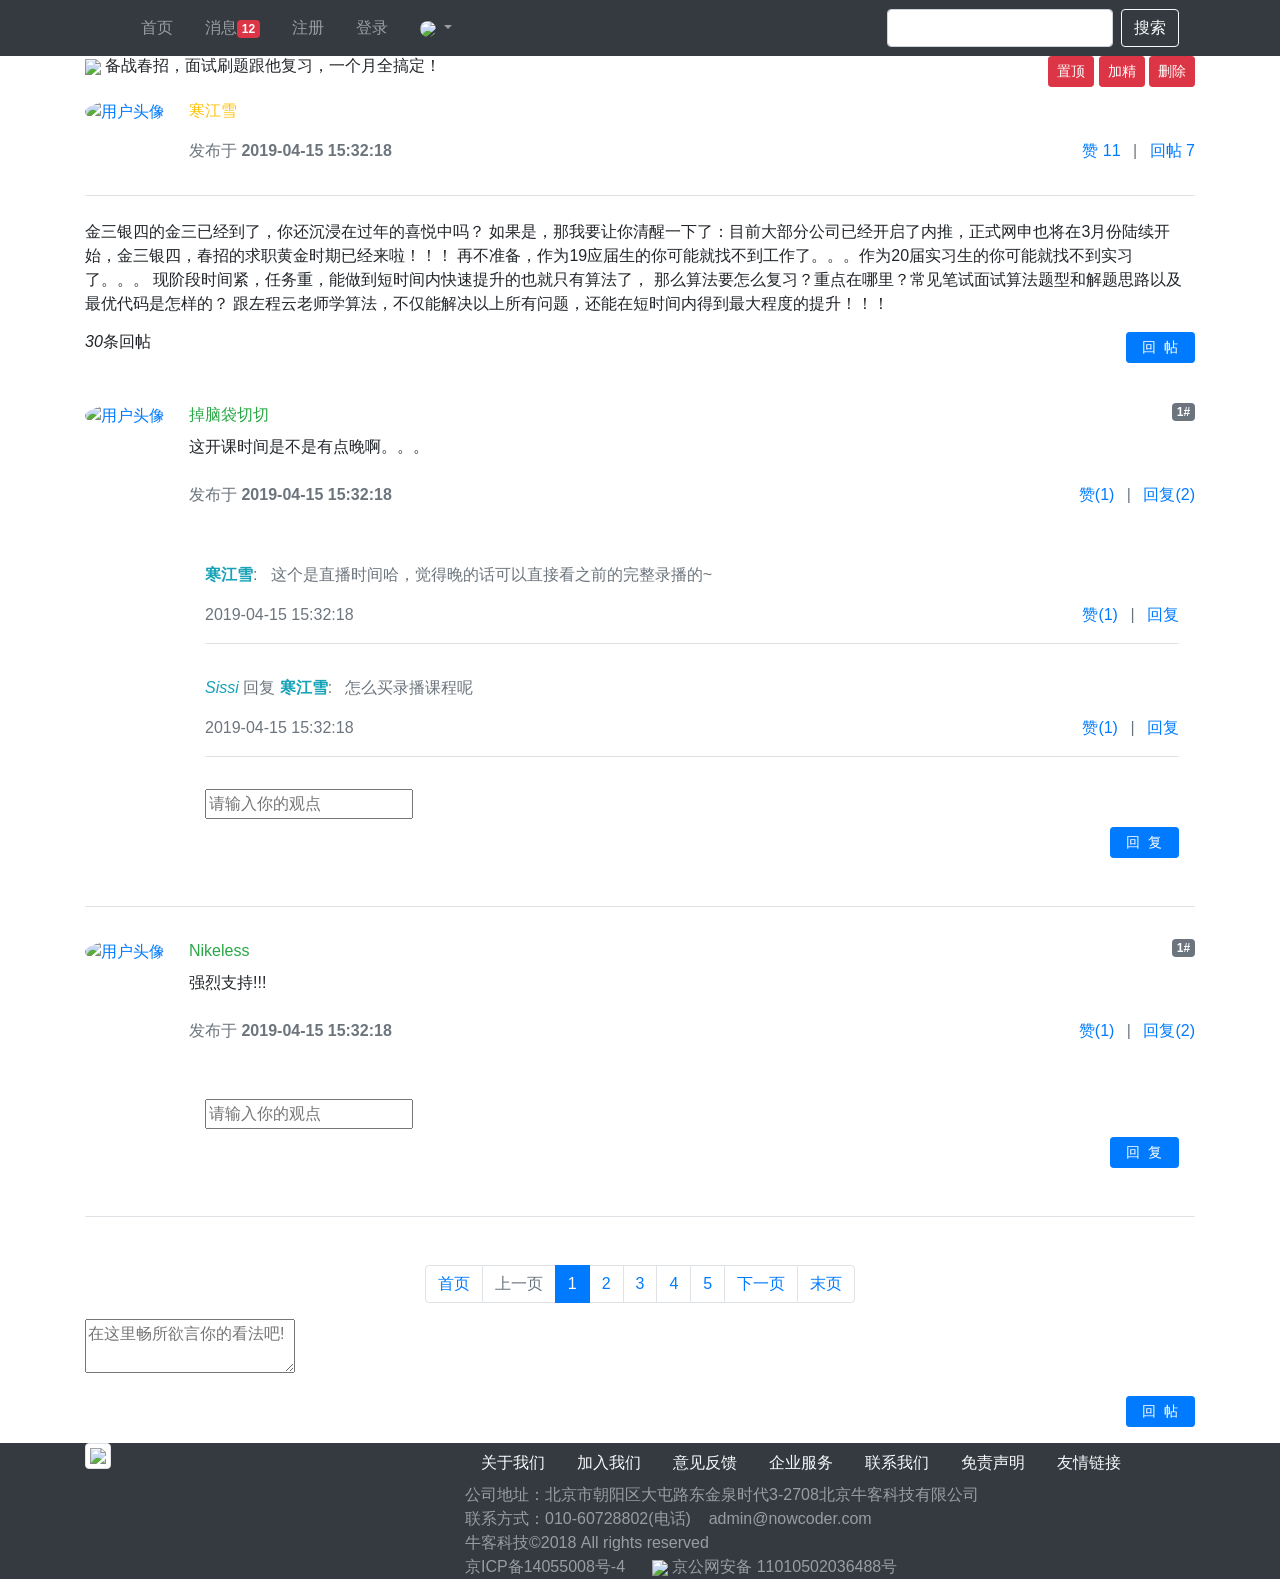
==== src/main/resources/templates/site/discuss-detail.html @ 674e1e2c "初始提交：newCommunity项目" ====
<!doctype html>
<html lang="en">
<head>
	<meta charset="utf-8">
	<meta name="viewport" content="width=device-width, initial-scale=1, shrink-to-fit=no">
	<link rel="icon" href="https://static.nowcoder.com/images/logo_87_87.png"/>
	<link rel="stylesheet" href="https://stackpath.bootstrapcdn.com/bootstrap/4.3.1/css/bootstrap.min.css" crossorigin="anonymous">
	<link rel="stylesheet" href="../css/global.css" />
	<link rel="stylesheet" href="../css/discuss-detail.css" />
	<title>牛客网-帖子详情</title>
</head>
<body>
	<div class="nk-container">
		<!-- 头部 -->
		<header class="bg-dark sticky-top">
			<div class="container">
				<!-- 导航 -->
				<nav class="navbar navbar-expand-lg navbar-dark">
					<!-- logo -->
					<a class="navbar-brand" href="#"></a>
					<button class="navbar-toggler" type="button" data-toggle="collapse" data-target="#navbarSupportedContent" aria-controls="navbarSupportedContent" aria-expanded="false" aria-label="Toggle navigation">
						<span class="navbar-toggler-icon"></span>
					</button>
					<!-- 功能 -->
					<div class="collapse navbar-collapse" id="navbarSupportedContent">
						<ul class="navbar-nav mr-auto">
							<li class="nav-item ml-3 btn-group-vertical">
								<a class="nav-link" href="../index.html">首页</a>
							</li>
							<li class="nav-item ml-3 btn-group-vertical">
								<a class="nav-link position-relative" href="letter.html">消息<span class="badge badge-danger">12</span></a>
							</li>
							<li class="nav-item ml-3 btn-group-vertical">
								<a class="nav-link" href="register.html">注册</a>
							</li>
							<li class="nav-item ml-3 btn-group-vertical">
								<a class="nav-link" href="login.html">登录</a>
							</li>
							<li class="nav-item ml-3 btn-group-vertical dropdown">
								<a class="nav-link dropdown-toggle" href="#" id="navbarDropdown" role="button" data-toggle="dropdown" aria-haspopup="true" aria-expanded="false">
									<img src="http://images.nowcoder.com/head/1t.png" class="rounded-circle" style="width:30px;"/>
								</a>
								<div class="dropdown-menu" aria-labelledby="navbarDropdown">
									<a class="dropdown-item text-center" href="profile.html">个人主页</a>
									<a class="dropdown-item text-center" href="setting.html">账号设置</a>
									<a class="dropdown-item text-center" href="login.html">退出登录</a>
									<div class="dropdown-divider"></div>
									<span class="dropdown-item text-center text-secondary">nowcoder</span>
								</div>
							</li>
						</ul>
						<!-- 搜索 -->
						<form class="form-inline my-2 my-lg-0" action="search.html">
							<input class="form-control mr-sm-2" type="search" aria-label="Search" />
							<button class="btn btn-outline-light my-2 my-sm-0" type="submit">搜索</button>
						</form>
					</div>
				</nav>
			</div>
		</header>

		<!-- 内容 -->
		<div class="main">
			<!-- 帖子详情 -->
			<div class="container">
				<!-- 标题 -->
				<h6 class="mb-4">
					<img src="http://static.nowcoder.com/images/img/icons/ico-discuss.png"/>
					<span>备战春招，面试刷题跟他复习，一个月全搞定！</span>
					<div class="float-right">
						<button type="button" class="btn btn-danger btn-sm">置顶</button>
						<button type="button" class="btn btn-danger btn-sm">加精</button>
						<button type="button" class="btn btn-danger btn-sm">删除</button>
					</div>
				</h6>
				<!-- 作者 -->
				<div class="media pb-3 border-bottom">
					<a href="profile.html">
						<img src="http://images.nowcoder.com/head/1t.png" class="align-self-start mr-4 rounded-circle user-header" alt="用户头像" >
					</a>
					<div class="media-body">
						<div class="mt-0 text-warning">寒江雪</div>
						<div class="text-muted mt-3">
							发布于 <b>2019-04-15 15:32:18</b>
							<ul class="d-inline float-right">
								<li class="d-inline ml-2"><a href="#" class="text-primary">赞 11</a></li>
								<li class="d-inline ml-2">|</li>
								<li class="d-inline ml-2"><a href="#replyform" class="text-primary">回帖 7</a></li>
							</ul>
						</div>
					</div>
				</div>	
				<!-- 正文 -->
				<div class="mt-4 mb-3 content">
					金三银四的金三已经到了，你还沉浸在过年的喜悦中吗？
					如果是，那我要让你清醒一下了：目前大部分公司已经开启了内推，正式网申也将在3月份陆续开始，金三银四，春招的求职黄金时期已经来啦！！！
					再不准备，作为19应届生的你可能就找不到工作了。。。作为20届实习生的你可能就找不到实习了。。。
					现阶段时间紧，任务重，能做到短时间内快速提升的也就只有算法了，
					那么算法要怎么复习？重点在哪里？常见笔试面试算法题型和解题思路以及最优代码是怎样的？
					跟左程云老师学算法，不仅能解决以上所有问题，还能在短时间内得到最大程度的提升！！！
				</div>
			</div>
			<!-- 回帖 -->
			<div class="container mt-3">
				<!-- 回帖数量 -->
				<div class="row">
					<div class="col-8">
						<h6><b class="square"></b> <i>30</i>条回帖</h6>
					</div>
					<div class="col-4 text-right">
						<a href="#replyform" class="btn btn-primary btn-sm">&nbsp;&nbsp;回&nbsp;&nbsp;帖&nbsp;&nbsp;</a>
					</div>
				</div>
				<!-- 回帖列表 -->
				<ul class="list-unstyled mt-4">
					<!-- 第1条回帖 -->
					<li class="media pb-3 pt-3 mb-3 border-bottom">
						<a href="profile.html">
							<img src="http://images.nowcoder.com/head/2t.png" class="align-self-start mr-4 rounded-circle user-header" alt="用户头像" >
						</a>
						<div class="media-body">
							<div class="mt-0">
								<span class="font-size-12 text-success">掉脑袋切切</span>
								<span class="badge badge-secondary float-right floor">1#</span>
							</div>
							<div class="mt-2">
								这开课时间是不是有点晚啊。。。
							</div>
							<div class="mt-4 text-muted font-size-12">
								<span>发布于 <b>2019-04-15 15:32:18</b></span>
								<ul class="d-inline float-right">
									<li class="d-inline ml-2"><a href="#" class="text-primary">赞(1)</a></li>
									<li class="d-inline ml-2">|</li>
									<li class="d-inline ml-2"><a href="#" class="text-primary">回复(2)</a></li>
								</ul>
							</div>
							<!-- 回复列表 -->
							<ul class="list-unstyled mt-4 bg-gray p-3 font-size-12 text-muted">
								<!-- 第1条回复 -->
								<li class="pb-3 pt-3 mb-3 border-bottom">
									<div>
										<span><b class="text-info">寒江雪</b>:&nbsp;&nbsp;</span>
										<span>这个是直播时间哈，觉得晚的话可以直接看之前的完整录播的~</span>
									</div>
									<div class="mt-3">
										<span>2019-04-15 15:32:18</span>
										<ul class="d-inline float-right">
											<li class="d-inline ml-2"><a href="#" class="text-primary">赞(1)</a></li>
											<li class="d-inline ml-2">|</li>
											<li class="d-inline ml-2"><a href="#huifu01" data-toggle="collapse" class="text-primary">回复</a></li>
										</ul>
										<div id="huifu01" class="mt-4 collapse">
											<div>
												<input type="text" class="input-size" placeholder="回复寒江雪"/>
											</div>
											<div class="text-right mt-2">
												<button type="button" class="btn btn-primary btn-sm" onclick="#">&nbsp;&nbsp;回&nbsp;&nbsp;复&nbsp;&nbsp;</button>
											</div>										
										</div>
									</div>								
								</li>
								<!-- 第2条回复 -->
								<li class="pb-3 pt-3 mb-3 border-bottom">
									<div>
										<span><i class="text-info">Sissi</i> 回复 <b class="text-info">寒江雪</b>:&nbsp;&nbsp;</span>
										<span>怎么买录播课程呢</span>
									</div>
									<div class="mt-3">
										<span>2019-04-15 15:32:18</span>
										<ul class="d-inline float-right">
											<li class="d-inline ml-2"><a href="#" class="text-primary">赞(1)</a></li>
											<li class="d-inline ml-2">|</li>
											<li class="d-inline ml-2"><a href="#huifu02" data-toggle="collapse" class="text-primary">回复</a></li>
										</ul>
										<div id="huifu02" class="mt-4 collapse">
											<div>
												<input type="text" class="input-size" placeholder="回复Sissi" />
											</div>
											<div class="text-right mt-2">
												<button type="button" class="btn btn-primary btn-sm" onclick="#">&nbsp;&nbsp;回&nbsp;&nbsp;复&nbsp;&nbsp;</button>
											</div>										
										</div>																	
									</div>								
								</li>
								<!-- 回复输入框 -->
								<li class="pb-3 pt-3">
									<div>
										<input type="text" class="input-size" placeholder="请输入你的观点"/>
									</div>
									<div class="text-right mt-2">
										<button type="button" class="btn btn-primary btn-sm" onclick="#">&nbsp;&nbsp;回&nbsp;&nbsp;复&nbsp;&nbsp;</button>
									</div>
								</li>
							</ul>
						</div>
					</li>
					<!-- 第2条回帖 -->
					<li class="media pb-3 pt-3 mb-3 border-bottom">
						<a href="profile.html">
							<img src="http://images.nowcoder.com/head/3t.png" class="align-self-start mr-4 rounded-circle user-header" alt="用户头像" >
						</a>
						<div class="media-body">
							<div class="mt-0">
								<span class="font-size-12 text-success">Nikeless</span>
								<span class="badge badge-secondary float-right floor">1#</span>
							</div>
							<div class="mt-2">
								强烈支持!!!
							</div>
							<div class="mt-4 text-muted font-size-12">
								<span>发布于 <b>2019-04-15 15:32:18</b></span>
								<ul class="d-inline float-right">
									<li class="d-inline ml-2"><a href="#" class="text-primary">赞(1)</a></li>
									<li class="d-inline ml-2">|</li>
									<li class="d-inline ml-2"><a href="#" class="text-primary">回复(2)</a></li>
								</ul>
							</div>
							<!-- 回复列表 -->
							<ul class="list-unstyled mt-4 bg-gray p-3 font-size-12 text-muted">
								<!-- 回复输入框 -->
								<li class="pb-3 pt-3">
									<div>
										<input type="text" class="input-size" placeholder="请输入你的观点"/>
									</div>
									<div class="text-right mt-2">
										<button type="button" class="btn btn-primary btn-sm" onclick="#">&nbsp;&nbsp;回&nbsp;&nbsp;复&nbsp;&nbsp;</button>
									</div>
								</li>
							</ul>
						</div>
					</li>									
				</ul>
				<!-- 分页 -->
				<nav class="mt-5">
					<ul class="pagination justify-content-center">
						<li class="page-item"><a class="page-link" href="#">首页</a></li>
						<li class="page-item disabled"><a class="page-link" href="#">上一页</a></li>
						<li class="page-item active"><a class="page-link" href="#">1</a></li>
						<li class="page-item"><a class="page-link" href="#">2</a></li>
						<li class="page-item"><a class="page-link" href="#">3</a></li>
						<li class="page-item"><a class="page-link" href="#">4</a></li>
						<li class="page-item"><a class="page-link" href="#">5</a></li>
						<li class="page-item"><a class="page-link" href="#">下一页</a></li>
						<li class="page-item"><a class="page-link" href="#">末页</a></li>
					</ul>
				</nav>			
			</div>
			<!-- 回帖输入 -->
			<div class="container mt-3">
				<form class="replyform">
					<p class="mt-3">
						<a name="replyform"></a>
						<textarea placeholder="在这里畅所欲言你的看法吧!"></textarea>
					</p>
					<p class="text-right">
						<button type="submit" class="btn btn-primary btn-sm">&nbsp;&nbsp;回&nbsp;&nbsp;帖&nbsp;&nbsp;</button>
					</p>
				</form>
			</div>
		</div>

		<!-- 尾部 -->
		<footer class="bg-dark">
			<div class="container">
				<div class="row">
					<!-- 二维码 -->
					<div class="col-4 qrcode">
						<img src="https://uploadfiles.nowcoder.com/app/app_download.png" class="img-thumbnail" style="width:136px;" />
					</div>
					<!-- 公司信息 -->
					<div class="col-8 detail-info">
						<div class="row">
							<div class="col">
								<ul class="nav">
									<li class="nav-item">
										<a class="nav-link text-light" href="#">关于我们</a>
									</li>
									<li class="nav-item">
										<a class="nav-link text-light" href="#">加入我们</a>
									</li>
									<li class="nav-item">
										<a class="nav-link text-light" href="#">意见反馈</a>
									</li>
									<li class="nav-item">
										<a class="nav-link text-light" href="#">企业服务</a>
									</li>
									<li class="nav-item">
										<a class="nav-link text-light" href="#">联系我们</a>
									</li>
									<li class="nav-item">
										<a class="nav-link text-light" href="#">免责声明</a>
									</li>
									<li class="nav-item">
										<a class="nav-link text-light" href="#">友情链接</a>
									</li>
								</ul>
							</div>
						</div>
						<div class="row">
							<div class="col">
								<ul class="nav btn-group-vertical company-info">
									<li class="nav-item text-white-50">
										公司地址：北京市朝阳区大屯路东金泉时代3-2708北京牛客科技有限公司
									</li>
									<li class="nav-item text-white-50">
										联系方式：010-60728802(电话)&nbsp;&nbsp;&nbsp;&nbsp;admin@nowcoder.com
									</li>
									<li class="nav-item text-white-50">
										牛客科技©2018 All rights reserved
									</li>
									<li class="nav-item text-white-50">
										京ICP备14055008号-4 &nbsp;&nbsp;&nbsp;&nbsp;
										<img src="http://static.nowcoder.com/company/images/res/ghs.png" style="width:18px;" />
										京公网安备 11010502036488号
									</li>
								</ul>
							</div>
						</div>
					</div>
				</div>
			</div>
		</footer>
	</div>
	<script src="https://code.jquery.com/jquery-3.3.1.min.js" crossorigin="anonymous"></script>
	<script src="https://cdnjs.cloudflare.com/ajax/libs/popper.js/1.14.7/umd/popper.min.js" crossorigin="anonymous"></script>
	<script src="https://stackpath.bootstrapcdn.com/bootstrap/4.3.1/js/bootstrap.min.js" crossorigin="anonymous"></script>
	<script src="../js/global.js"></script>
</body>
</html>
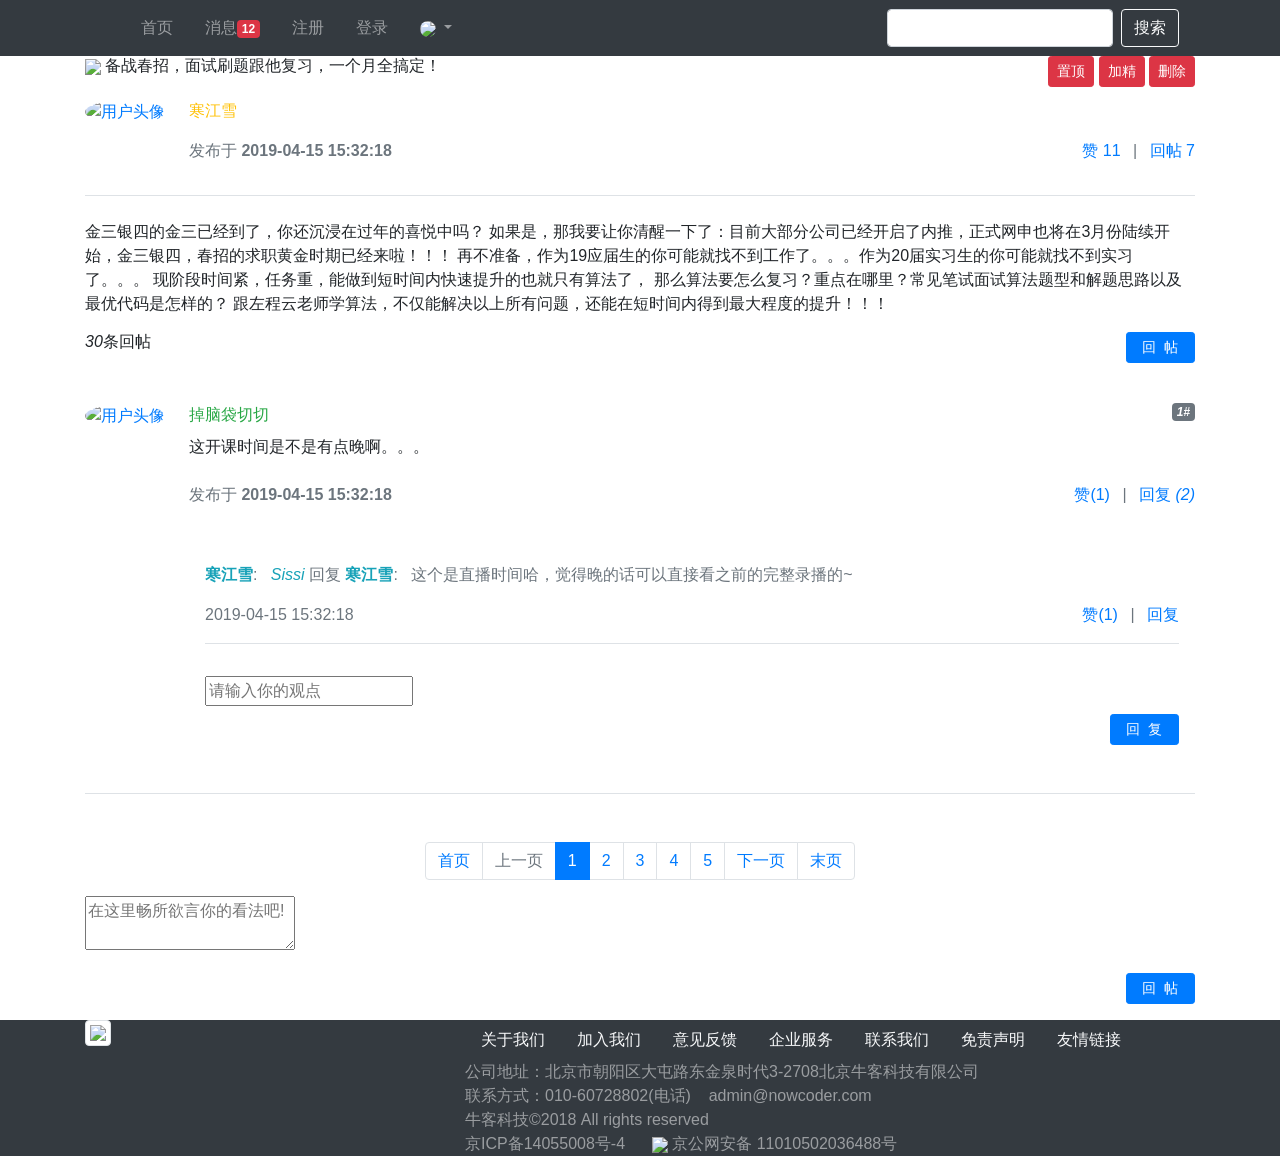
==== commit 863b84c3: "显示评论（处理帖子详情页面）" ====
--- a/src/main/resources/templates/site/discuss-detail.html
+++ b/src/main/resources/templates/site/discuss-detail.html
@@ -1,18 +1,18 @@
 <!doctype html>
-<html lang="en">
+<html lang="en" xmlns:th="http://www.thymeleaf.org">
 <head>
 	<meta charset="utf-8">
 	<meta name="viewport" content="width=device-width, initial-scale=1, shrink-to-fit=no">
 	<link rel="icon" href="https://static.nowcoder.com/images/logo_87_87.png"/>
 	<link rel="stylesheet" href="https://stackpath.bootstrapcdn.com/bootstrap/4.3.1/css/bootstrap.min.css" crossorigin="anonymous">
-	<link rel="stylesheet" href="../css/global.css" />
-	<link rel="stylesheet" href="../css/discuss-detail.css" />
+	<link rel="stylesheet" th:href="@{/css/global.css}" />
+	<link rel="stylesheet" th:href="@{/css/discuss-detail.css}" />
 	<title>牛客网-帖子详情</title>
 </head>
 <body>
 	<div class="nk-container">
 		<!-- 头部 -->
-		<header class="bg-dark sticky-top">
+		<header class="bg-dark sticky-top" th:replace="index::header">
 			<div class="container">
 				<!-- 导航 -->
 				<nav class="navbar navbar-expand-lg navbar-dark">
@@ -66,7 +66,7 @@
 				<!-- 标题 -->
 				<h6 class="mb-4">
 					<img src="http://static.nowcoder.com/images/img/icons/ico-discuss.png"/>
-					<span>备战春招，面试刷题跟他复习，一个月全搞定！</span>
+					<span th:utext="${post.title}">备战春招，面试刷题跟他复习，一个月全搞定！</span>
 					<div class="float-right">
 						<button type="button" class="btn btn-danger btn-sm">置顶</button>
 						<button type="button" class="btn btn-danger btn-sm">加精</button>
@@ -76,12 +76,12 @@
 				<!-- 作者 -->
 				<div class="media pb-3 border-bottom">
 					<a href="profile.html">
-						<img src="http://images.nowcoder.com/head/1t.png" class="align-self-start mr-4 rounded-circle user-header" alt="用户头像" >
+						<img th:src="${user.headerUrl}" class="align-self-start mr-4 rounded-circle user-header" alt="用户头像" >
 					</a>
 					<div class="media-body">
-						<div class="mt-0 text-warning">寒江雪</div>
+						<div class="mt-0 text-warning" th:utext="${user.username}">寒江雪</div>
 						<div class="text-muted mt-3">
-							发布于 <b>2019-04-15 15:32:18</b>
+							发布于 <b th:utext="${#dates.format(post.createTime,'yyyy-MM-dd HH:mm:ss')}">2019-04-15 15:32:18</b>
 							<ul class="d-inline float-right">
 								<li class="d-inline ml-2"><a href="#" class="text-primary">赞 11</a></li>
 								<li class="d-inline ml-2">|</li>
@@ -91,7 +91,7 @@
 					</div>
 				</div>	
 				<!-- 正文 -->
-				<div class="mt-4 mb-3 content">
+				<div class="mt-4 mb-3 content" th:utext="${post.content}">
 					金三银四的金三已经到了，你还沉浸在过年的喜悦中吗？
 					如果是，那我要让你清醒一下了：目前大部分公司已经开启了内推，正式网申也将在3月份陆续开始，金三银四，春招的求职黄金时期已经来啦！！！
 					再不准备，作为19应届生的你可能就找不到工作了。。。作为20届实习生的你可能就找不到实习了。。。
@@ -105,7 +105,7 @@
 				<!-- 回帖数量 -->
 				<div class="row">
 					<div class="col-8">
-						<h6><b class="square"></b> <i>30</i>条回帖</h6>
+						<h6><b class="square"></b> <i th:text="${post.commentCount}"> 30</i>条回帖</h6>
 					</div>
 					<div class="col-4 text-right">
 						<a href="#replyform" class="btn btn-primary btn-sm">&nbsp;&nbsp;回&nbsp;&nbsp;帖&nbsp;&nbsp;</a>
@@ -113,43 +113,51 @@
 				</div>
 				<!-- 回帖列表 -->
 				<ul class="list-unstyled mt-4">
-					<!-- 第1条回帖 -->
-					<li class="media pb-3 pt-3 mb-3 border-bottom">
+					<!-- 循环回帖 -->
+					<li class="media pb-3 pt-3 mb-3 border-bottom" th:each="cvo:${comments}">
 						<a href="profile.html">
-							<img src="http://images.nowcoder.com/head/2t.png" class="align-self-start mr-4 rounded-circle user-header" alt="用户头像" >
+							<img th:src="${cvo.user.headerUrl}" class="align-self-start mr-4 rounded-circle user-header" alt="用户头像" >
 						</a>
 						<div class="media-body">
 							<div class="mt-0">
-								<span class="font-size-12 text-success">掉脑袋切切</span>
-								<span class="badge badge-secondary float-right floor">1#</span>
-							</div>
-							<div class="mt-2">
+								<span class="font-size-12 text-success" th:utext="${cvo.user.username}">掉脑袋切切</span>
+								<span class="badge badge-secondary float-right floor">
+									<i th:text="${page.offset+cvoStat.count}">1</i>#
+								</span>
+							</div>
+							<div class="mt-2" th:utext="${cvo.comment.content}">
 								这开课时间是不是有点晚啊。。。
 							</div>
 							<div class="mt-4 text-muted font-size-12">
-								<span>发布于 <b>2019-04-15 15:32:18</b></span>
+								<span>发布于 <b th:utext="${#dates.format(cvo.comment.createTime,'yyyy-MM-dd HH:mm:ss')}">2019-04-15 15:32:18</b></span>
 								<ul class="d-inline float-right">
 									<li class="d-inline ml-2"><a href="#" class="text-primary">赞(1)</a></li>
 									<li class="d-inline ml-2">|</li>
-									<li class="d-inline ml-2"><a href="#" class="text-primary">回复(2)</a></li>
+									<li class="d-inline ml-2"><a href="#" class="text-primary">回复<i th:text="${cvo.replyCount}"> (2)</i></a></li>
 								</ul>
 							</div>
 							<!-- 回复列表 -->
 							<ul class="list-unstyled mt-4 bg-gray p-3 font-size-12 text-muted">
 								<!-- 第1条回复 -->
-								<li class="pb-3 pt-3 mb-3 border-bottom">
+								<li class="pb-3 pt-3 mb-3 border-bottom" th:each="rvo:${cvo.replys}">
 									<div>
-										<span><b class="text-info">寒江雪</b>:&nbsp;&nbsp;</span>
-										<span>这个是直播时间哈，觉得晚的话可以直接看之前的完整录播的~</span>
+										<span th:if="${rvo.target==null}">
+											<b class="text-info" th:utext="${rvo.user.username}">寒江雪</b>:&nbsp;&nbsp;
+										</span>
+										<span th:if="${rvo.target!=null}">
+											<i class="text-info" th:text="${rvo.user.username}">Sissi</i> 回复
+											<b class="text-info" th:utext="${rvo.target.username}">寒江雪</b>:&nbsp;&nbsp;
+										</span>
+										<span th:utext="${rvo.reply.content}">这个是直播时间哈，觉得晚的话可以直接看之前的完整录播的~</span>
 									</div>
 									<div class="mt-3">
-										<span>2019-04-15 15:32:18</span>
+										<span th:utext="${#dates.format(rvo.reply.createTime,'yyyy-MM-dd HH:mm:ss')}">2019-04-15 15:32:18</span>
 										<ul class="d-inline float-right">
 											<li class="d-inline ml-2"><a href="#" class="text-primary">赞(1)</a></li>
 											<li class="d-inline ml-2">|</li>
-											<li class="d-inline ml-2"><a href="#huifu01" data-toggle="collapse" class="text-primary">回复</a></li>
+											<li class="d-inline ml-2"><a th:href="|#huifu01-${rvoStat.count}|" data-toggle="collapse" class="text-primary">回复</a></li>
 										</ul>
-										<div id="huifu01" class="mt-4 collapse">
+										<div th:id="|huifu01-${rvoStat.count}|" class="mt-4 collapse">
 											<div>
 												<input type="text" class="input-size" placeholder="回复寒江雪"/>
 											</div>
@@ -157,29 +165,6 @@
 												<button type="button" class="btn btn-primary btn-sm" onclick="#">&nbsp;&nbsp;回&nbsp;&nbsp;复&nbsp;&nbsp;</button>
 											</div>										
 										</div>
-									</div>								
-								</li>
-								<!-- 第2条回复 -->
-								<li class="pb-3 pt-3 mb-3 border-bottom">
-									<div>
-										<span><i class="text-info">Sissi</i> 回复 <b class="text-info">寒江雪</b>:&nbsp;&nbsp;</span>
-										<span>怎么买录播课程呢</span>
-									</div>
-									<div class="mt-3">
-										<span>2019-04-15 15:32:18</span>
-										<ul class="d-inline float-right">
-											<li class="d-inline ml-2"><a href="#" class="text-primary">赞(1)</a></li>
-											<li class="d-inline ml-2">|</li>
-											<li class="d-inline ml-2"><a href="#huifu02" data-toggle="collapse" class="text-primary">回复</a></li>
-										</ul>
-										<div id="huifu02" class="mt-4 collapse">
-											<div>
-												<input type="text" class="input-size" placeholder="回复Sissi" />
-											</div>
-											<div class="text-right mt-2">
-												<button type="button" class="btn btn-primary btn-sm" onclick="#">&nbsp;&nbsp;回&nbsp;&nbsp;复&nbsp;&nbsp;</button>
-											</div>										
-										</div>																	
 									</div>								
 								</li>
 								<!-- 回复输入框 -->
@@ -194,44 +179,8 @@
 							</ul>
 						</div>
 					</li>
-					<!-- 第2条回帖 -->
-					<li class="media pb-3 pt-3 mb-3 border-bottom">
-						<a href="profile.html">
-							<img src="http://images.nowcoder.com/head/3t.png" class="align-self-start mr-4 rounded-circle user-header" alt="用户头像" >
-						</a>
-						<div class="media-body">
-							<div class="mt-0">
-								<span class="font-size-12 text-success">Nikeless</span>
-								<span class="badge badge-secondary float-right floor">1#</span>
-							</div>
-							<div class="mt-2">
-								强烈支持!!!
-							</div>
-							<div class="mt-4 text-muted font-size-12">
-								<span>发布于 <b>2019-04-15 15:32:18</b></span>
-								<ul class="d-inline float-right">
-									<li class="d-inline ml-2"><a href="#" class="text-primary">赞(1)</a></li>
-									<li class="d-inline ml-2">|</li>
-									<li class="d-inline ml-2"><a href="#" class="text-primary">回复(2)</a></li>
-								</ul>
-							</div>
-							<!-- 回复列表 -->
-							<ul class="list-unstyled mt-4 bg-gray p-3 font-size-12 text-muted">
-								<!-- 回复输入框 -->
-								<li class="pb-3 pt-3">
-									<div>
-										<input type="text" class="input-size" placeholder="请输入你的观点"/>
-									</div>
-									<div class="text-right mt-2">
-										<button type="button" class="btn btn-primary btn-sm" onclick="#">&nbsp;&nbsp;回&nbsp;&nbsp;复&nbsp;&nbsp;</button>
-									</div>
-								</li>
-							</ul>
-						</div>
-					</li>									
-				</ul>
 				<!-- 分页 -->
-				<nav class="mt-5">
+				<nav class="mt-5" th:replace="index::pagination">
 					<ul class="pagination justify-content-center">
 						<li class="page-item"><a class="page-link" href="#">首页</a></li>
 						<li class="page-item disabled"><a class="page-link" href="#">上一页</a></li>
@@ -324,6 +273,6 @@
 	<script src="https://code.jquery.com/jquery-3.3.1.min.js" crossorigin="anonymous"></script>
 	<script src="https://cdnjs.cloudflare.com/ajax/libs/popper.js/1.14.7/umd/popper.min.js" crossorigin="anonymous"></script>
 	<script src="https://stackpath.bootstrapcdn.com/bootstrap/4.3.1/js/bootstrap.min.js" crossorigin="anonymous"></script>
-	<script src="../js/global.js"></script>
+	<script th:src="@{/js/global.js}"></script>
 </body>
 </html>
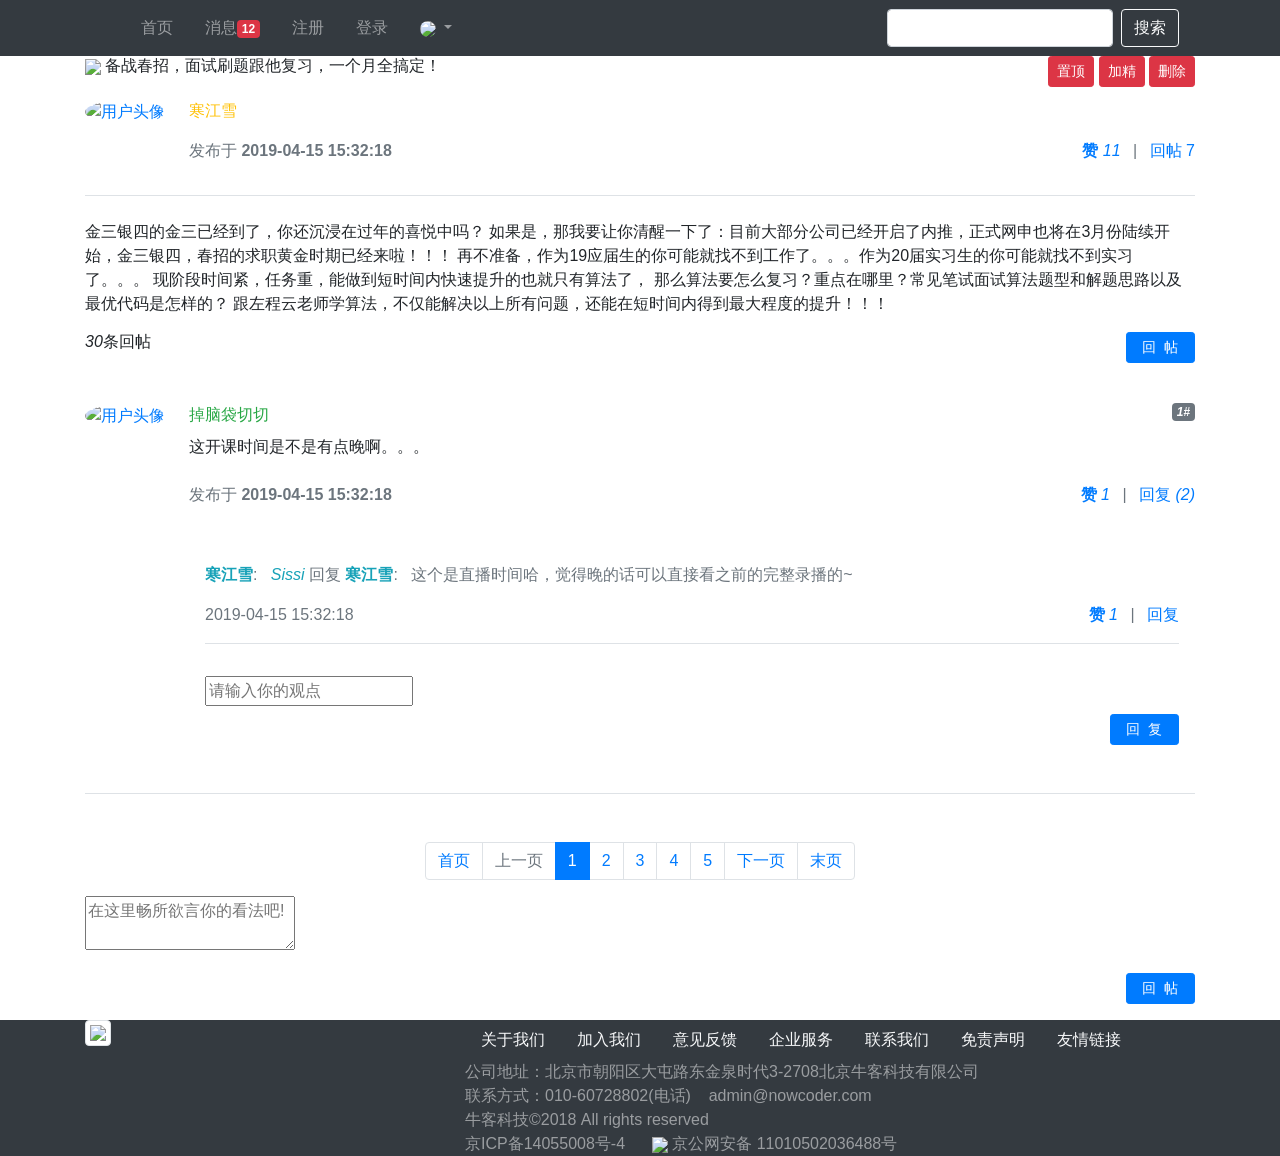
==== commit 847749a3: "点赞（Redis）" ====
--- a/src/main/resources/templates/site/discuss-detail.html
+++ b/src/main/resources/templates/site/discuss-detail.html
@@ -83,7 +83,9 @@
 						<div class="text-muted mt-3">
 							发布于 <b th:utext="${#dates.format(post.createTime,'yyyy-MM-dd HH:mm:ss')}">2019-04-15 15:32:18</b>
 							<ul class="d-inline float-right">
-								<li class="d-inline ml-2"><a href="#" class="text-primary">赞 11</a></li>
+								<li class="d-inline ml-2"><a href="javascript:;" th:onclick="|like(this,1,${post.id});|"   class="text-primary">
+									<b th:text="${likeStatus==1?'已赞':'赞'}">赞</b>
+									<i th:text="${likeCount}">11</i></a></li>
 								<li class="d-inline ml-2">|</li>
 								<li class="d-inline ml-2"><a href="#replyform" class="text-primary">回帖 7</a></li>
 							</ul>
@@ -131,7 +133,12 @@
 							<div class="mt-4 text-muted font-size-12">
 								<span>发布于 <b th:utext="${#dates.format(cvo.comment.createTime,'yyyy-MM-dd HH:mm:ss')}">2019-04-15 15:32:18</b></span>
 								<ul class="d-inline float-right">
-									<li class="d-inline ml-2"><a href="#" class="text-primary">赞(1)</a></li>
+									<li class="d-inline ml-2">
+										<a href="javascript:;" th:onclick="|like(this,2,${cvo.comment.id});|" class="text-primary">
+											<b th:text="${cvo.likeStatus==1?'已赞':'赞'}">赞</b>
+											<i th:text="${cvo.likeCount}">1</i>
+										</a>
+									</li>
 									<li class="d-inline ml-2">|</li>
 									<li class="d-inline ml-2"><a href="#" class="text-primary">回复<i th:text="${cvo.replyCount}"> (2)</i></a></li>
 								</ul>
@@ -153,32 +160,47 @@
 									<div class="mt-3">
 										<span th:utext="${#dates.format(rvo.reply.createTime,'yyyy-MM-dd HH:mm:ss')}">2019-04-15 15:32:18</span>
 										<ul class="d-inline float-right">
-											<li class="d-inline ml-2"><a href="#" class="text-primary">赞(1)</a></li>
+											<li class="d-inline ml-2">
+												<a href="javascript:;" th:onclick="|like(this,2,${rvo.reply.id});|" class="text-primary">
+													<b th:text="${rvo.likeStatus==1?'已赞':'赞'}">赞</b>
+													<i th:text="${rvo.likeCount}">1</i>
+												</a>
+											</li>
 											<li class="d-inline ml-2">|</li>
-											<li class="d-inline ml-2"><a th:href="|#huifu01-${rvoStat.count}|" data-toggle="collapse" class="text-primary">回复</a></li>
+											<li class="d-inline ml-2"><a th:href="|huifu01-${cvoStat.count}|" data-toggle="collapse" class="text-primary">回复</a></li>
 										</ul>
-										<div th:id="|huifu01-${rvoStat.count}|" class="mt-4 collapse">
-											<div>
-												<input type="text" class="input-size" placeholder="回复寒江雪"/>
-											</div>
-											<div class="text-right mt-2">
-												<button type="button" class="btn btn-primary btn-sm" onclick="#">&nbsp;&nbsp;回&nbsp;&nbsp;复&nbsp;&nbsp;</button>
-											</div>										
+										<div th:id="|huifu-${rvoStat.count}|" class="mt-4 collapse">
+											<form method="post" th:action="@{|/comment/add/${post.id}|}">
+												<div>
+													<input type="text" class="input-size" name="content" th:placeholder="|回复${rvo.user.username}|"/>
+													<input type="hidden" name="entityType" value="2"/>
+													<input type="hidden" name="entityId" th:value="${cvo.comment.id}"/>
+													<input type="hidden" name="targetId" th:value="${rvo.user.id}"/>
+												</div>
+												<div class="text-right mt-2">
+													<button type="submit" class="btn btn-primary btn-sm">&nbsp;&nbsp;回&nbsp;&nbsp;复&nbsp;&nbsp;</button>
+												</div>
+											</form>
 										</div>
 									</div>								
 								</li>
 								<!-- 回复输入框 -->
 								<li class="pb-3 pt-3">
-									<div>
-										<input type="text" class="input-size" placeholder="请输入你的观点"/>
-									</div>
-									<div class="text-right mt-2">
-										<button type="button" class="btn btn-primary btn-sm" onclick="#">&nbsp;&nbsp;回&nbsp;&nbsp;复&nbsp;&nbsp;</button>
-									</div>
+									<form method="post" th:action="@{|/comment/add/${post.id}|}">
+										<div>
+											<input type="text" class="input-size" name="content" placeholder="请输入你的观点"/>
+											<input type="hidden" name="entityType" value="2"/>
+											<input type="hidden" name="entityId" th:value="${cvo.comment.id}"/>
+										</div>
+										<div class="text-right mt-2">
+											<button type="submit" class="btn btn-primary btn-sm">&nbsp;&nbsp;回&nbsp;&nbsp;复&nbsp;&nbsp;</button>
+										</div>
+									</form>
 								</li>
 							</ul>
 						</div>
 					</li>
+				</ul>
 				<!-- 分页 -->
 				<nav class="mt-5" th:replace="index::pagination">
 					<ul class="pagination justify-content-center">
@@ -192,14 +214,16 @@
 						<li class="page-item"><a class="page-link" href="#">下一页</a></li>
 						<li class="page-item"><a class="page-link" href="#">末页</a></li>
 					</ul>
-				</nav>			
+				</nav>
 			</div>
 			<!-- 回帖输入 -->
 			<div class="container mt-3">
-				<form class="replyform">
+				<form class="replyform" method="post" th:action="@{|/comment/add/${post.id}|}">
 					<p class="mt-3">
 						<a name="replyform"></a>
-						<textarea placeholder="在这里畅所欲言你的看法吧!"></textarea>
+						<textarea placeholder="在这里畅所欲言你的看法吧!" name="content"></textarea>
+						<input type="hidden" name="entityType" value="1"/>
+						<input type="hidden" name="entityId" th:value="${post.id}"/>
 					</p>
 					<p class="text-right">
 						<button type="submit" class="btn btn-primary btn-sm">&nbsp;&nbsp;回&nbsp;&nbsp;帖&nbsp;&nbsp;</button>
@@ -274,5 +298,6 @@
 	<script src="https://cdnjs.cloudflare.com/ajax/libs/popper.js/1.14.7/umd/popper.min.js" crossorigin="anonymous"></script>
 	<script src="https://stackpath.bootstrapcdn.com/bootstrap/4.3.1/js/bootstrap.min.js" crossorigin="anonymous"></script>
 	<script th:src="@{/js/global.js}"></script>
+	<script th:src="@{/js/discuss.js}"></script>
 </body>
 </html>
